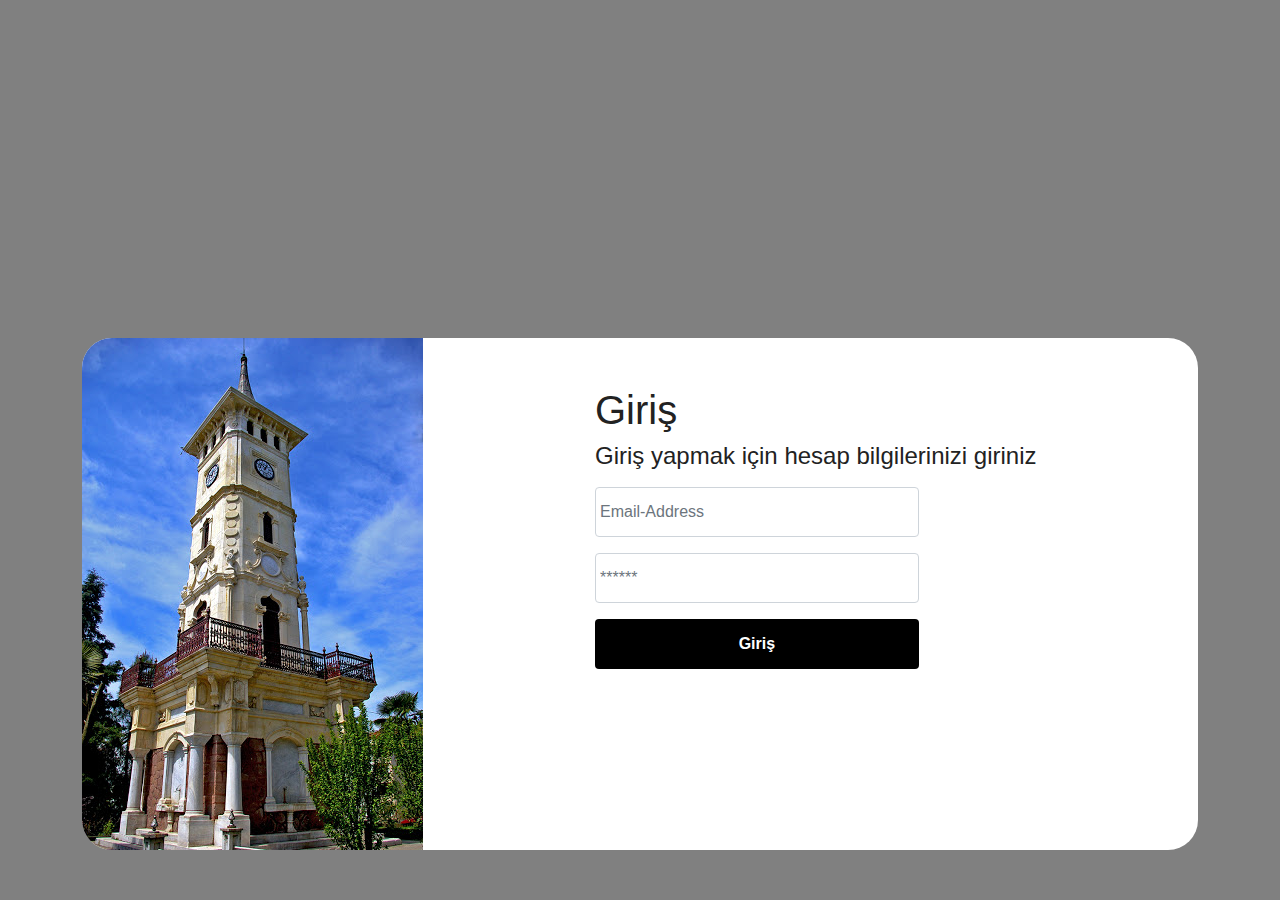
==== giris.html @ bc2b75d5 "5.commit" ====
<!DOCTYPE html>
<html lang="tr">
  <head>
    <meta charset="utf-8">
    <meta name="viewport" content="width=device-width, initial-scale=1.0">
    <link rel="stylesheet" href="CSS/bootstrap.min.css">
    <script src="js/bootstrap.min.js"></script>
    <link rel="stylesheet" href="CSS/main.css">
    <style>
        *{
            padding: 0;
            margin: 0;
            box-sizing: border-box;
        }
        body{
            background: gray;
        }
        .row{
            background: white;
            border-radius: 30px;
        }
        img{
            border-top-left-radius: 30px;
            border-bottom-left-radius: 30px;
        }
        input{
            border: none;
            outline: none;
            height: 50px;
            width: 100%;
            background-color: black;
            color: white;
            border-radius: 4px;
            font-weight: bold;
        }
        input:hover{
            background: white;
            border: 1px solid;
            color: black;
        }
        
    </style>
  </head>
  <body>
    <section class="Form my-4 mx-5">
        <div class="container">
            <div class="row g-0">
                <div class="col-lg-5">
                    <img src="./resimler/saatkulesi_2.jpg" class="img-fluid">
                </div>
                <div class="col-lg-7 px-5 pt-5">
                    <h1>Giriş</h1>
                    <h4>Giriş yapmak için hesap bilgilerinizi giriniz</h4>
                    <form action="kontrol.php" method="POST">
                        <div class="form-row">
                            <div class="col-lg-7">
                                <input type="email" name="email" placeholder="Email-Address" class="form-control my-3 p-1">
                            </div>
                        </div>
                        <div class="form-row">
                            <div class="col-lg-7">
                                <input type="password" name="sifre" placeholder="******" class="form-control my-3 p-1">
                            </div>
                        </div>
                        <div class="form-row">
                            <div class="col-lg-7">
                                <a href="kontrol.php"><input type="submit" value="Giriş" ></a>
                            </div>
                        </div>
                    </form>
                </div>
            </div>
        </div>
    </section>
  </body>
</html>
---- CSS/main.css ----
body {
  margin: 0;
  
  font-family:Arial, Helvetica, sans-serif;
  color: #222;
}
.padding{
  padding-bottom: 20px;
}
.giris,.video{
  width: 75%;
  margin: 0 auto;
  padding-top: 20px;
}
.giris hr ,.video hr, .egitim hr{
  border-top: 2px solid #035e06;
  width: 95%;
  margin-top: .3rem;
  margin-bottom: 20px;
}
.ozgecmis{
  width: 100%;
  margin-top: 20px;
  margin-bottom: 5px;
  margin-right: 20px;
  margin-left: 20px;
}
.fa-code{
  color: #035e06;
}
.fa-bold{
  color: aqua;  
}
.fa-css3{
  color: blue;
}
.fa-code,.fa-bold,.fa-css3{
  font-size: 4em;
  margin:1rem;
}
.fun{
  width: 100%;
  margin-bottom:2rem;
}

ul.topnav {
  list-style-type: none;
  margin: 0;
  padding: 0;
  overflow: hidden;
  background-color: rgb(39, 38, 38);
  position: -webkit-sticky;
  position: sticky;
  top: 0;
}

ul.topnav li {float: left;}

ul.topnav li a {
  display: block;
  color: white;
  text-align: center;
  padding: 14px 16px;
  text-decoration: none;
}

ul.topnav li a:hover:not(.active) {background-color: #111;}

ul.topnav li a.active {background-color: #035e06;
}

ul.topnav li.right {float: right;}

div.header{
    position: -webkit-sticky;
    position: sticky;
    overflow: hidden;
}
footer{
  background-color: #222;
  color: white;
}
.baglanti{
  margin-bottom: -30px;
  margin-top: -20px;
  
}
.baglanti h2{
  margin-left: 30px;
}
.carousel-item{
  height: 32rem;
  background: #777;
  color: white;
  position: relative;
  background-position: center;
  background-size: cover;
}
.container{
  position: absolute;
  bottom: 0;
  left: 0;
  right: 0;
  padding-bottom: 50px;
}
.overlay-image{
  position: absolute;
  bottom: 0;
  left: 0;
  right: 0;
  top: 0;
  background-position:center;
  background-size: cover;
  opacity: 1;
  
}
.havadurumuapp{
  font-family: 'montserrat', sans-serif;
  color: #fff;
  background-image: url("resimler/basketbol.jpg");
  background-position: center;
  background-repeat: no-repeat;
  background-size: cover;
  height: 100vh;
  display: flex;
  flex-direction: column;
  align-items: center;
  text-align: center;
  background: rgba(0,0,0,.7);
}
.havadurumuheader{
  padding: 50px 20px 30px 20px;
}
.havadurumuheader h1{
  font-size: 50px;
  color: #fbb034;
  text-shadow: 1px 3px rgba(0,0,0,.9); 
}  
.havadurumuheader input{
  width: 100%;
  padding: 10px;
  background: transparent;
  border: 0;
  outline: 0;
  border-bottom: 2px solid #fbb034;
  text-align: center;
  font-size: 20px;
  color: #f2f2f2;  
}
.city{
  font-size: 35px;
  font-weight: 500;
  margin-bottom: 10px;
  text-shadow: 1px 3px rgba(0,0,0,.8);
}
.temp{
  font-size: 100px;
  font-weight: 700;
  margin-bottom: 15px;
  text-shadow: 1px 5px rgba(0,0,0,1);  
}
.desc{
  font-size: 25px;
  font-style: italic;
  margin-bottom: 10px;
  text-shadow: 1px 3px rgba(0,0,0,.8);
}
.city{
  font-size: 24px;
  text-shadow: 1px 3px rgba(0,0,0,.8);
}
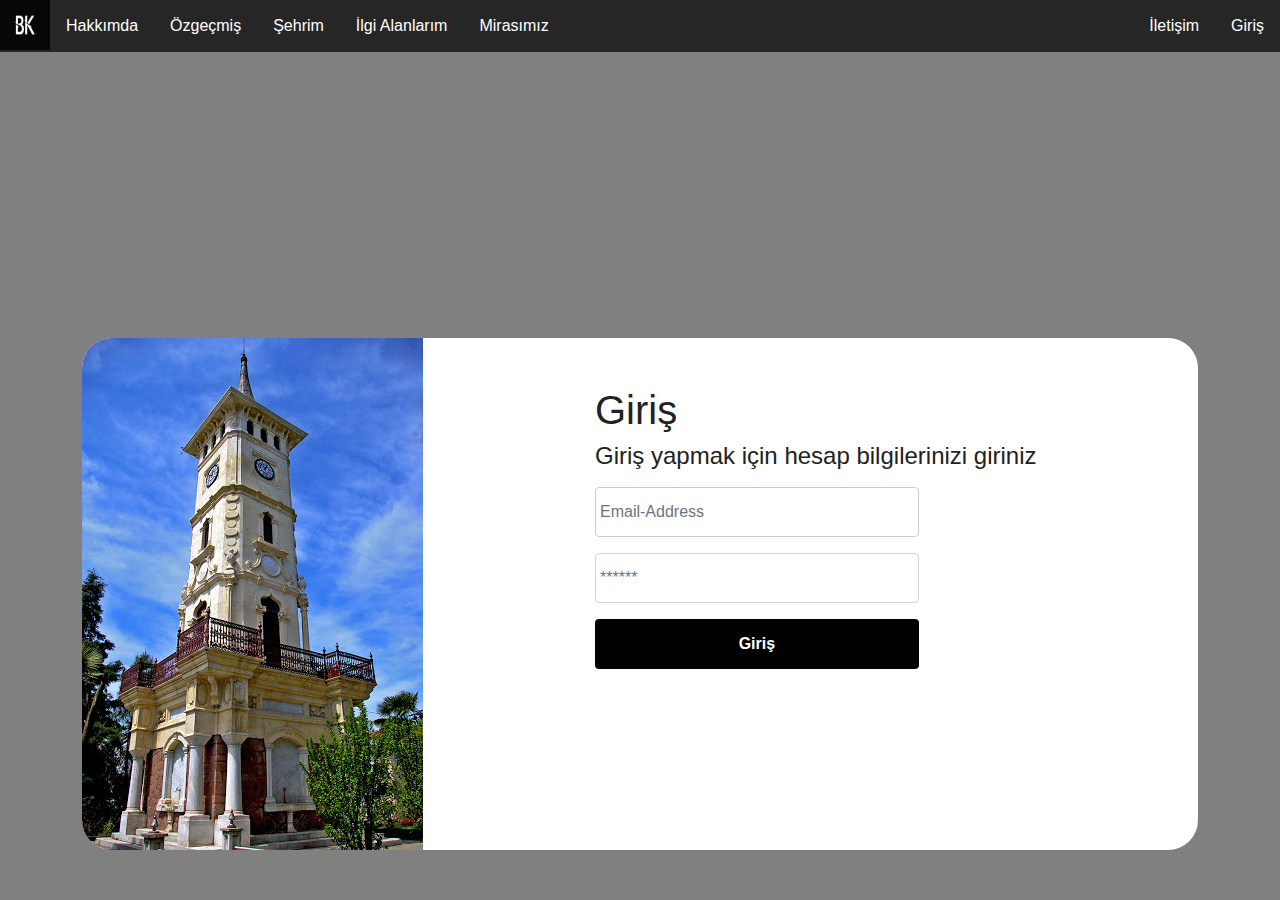
==== commit f445edb8: "commit 6" ====
--- a/giris.html
+++ b/giris.html
@@ -6,6 +6,7 @@
     <link rel="stylesheet" href="CSS/bootstrap.min.css">
     <script src="js/bootstrap.min.js"></script>
     <link rel="stylesheet" href="CSS/main.css">
+    <link rel="icon" href="resimler/BK_logo.ico" type="image/x-icon">
     <style>
         *{
             padding: 0;
@@ -19,7 +20,7 @@
             background: white;
             border-radius: 30px;
         }
-        img{
+        #resim{
             border-top-left-radius: 30px;
             border-bottom-left-radius: 30px;
         }
@@ -42,11 +43,21 @@
     </style>
   </head>
   <body>
+    <ul class="topnav">
+        <li class="active"><img src="resimler/BK_logo.jpg" alt="Burak Kozluca" width="50px" height="50px"></li>
+        <li><a href="index.html">Hakkımda</a></li>
+        <li><a href="ozgecmis.html">Özgeçmiş</a></li>
+        <li><a href="sehrim.html">Şehrim</a></li>
+        <li><a href="ilgialan.html">İlgi Alanlarım</a></li>
+        <li><a href="saatkulesi.html">Mirasımız</a></li>
+        <li class="right"><a href="giris.html">Giriş</a></li>
+        <li class="right"><a href="iletisim.html">İletişim</a></li>
+        </ul>
     <section class="Form my-4 mx-5">
         <div class="container">
             <div class="row g-0">
                 <div class="col-lg-5">
-                    <img src="./resimler/saatkulesi_2.jpg" class="img-fluid">
+                    <img src="./resimler/saatkulesi_2.jpg" id="resim" class="img-fluid">
                 </div>
                 <div class="col-lg-7 px-5 pt-5">
                     <h1>Giriş</h1>
--- a/CSS/main.css
+++ b/CSS/main.css
@@ -115,59 +115,183 @@
   opacity: 1;
   
 }
-.havadurumuapp{
-  font-family: 'montserrat', sans-serif;
-  color: #fff;
-  background-image: url("resimler/basketbol.jpg");
-  background-position: center;
-  background-repeat: no-repeat;
-  background-size: cover;
-  height: 100vh;
+
+.iletisim_formu * {box-sizing: border-box;}
+
+.iletisim_formu input[type=text], select, textarea {
+  width: 100%;
+  padding: 12px;
+  border: 1px solid #ccc;
+  border-radius: 4px;
+  box-sizing: border-box;
+  margin-top: 6px;
+  margin-bottom: 16px;
+  resize: vertical;
+}
+.iletisim_formu input[type=radio],input[type=checkbox],input[type=number],input[type=tel],input[type=email]{
+  border: 1px solid #ccc;
+  border-radius: 4px;
+  box-sizing: border-box;
+  margin-top: 6px;
+  margin-bottom: 16px;
+  resize: vertical;
+  padding: 12px;
+}
+.iletisim_formu input[type=submit],input[type=reset],#btn_iletisim {
+  background-color: #04AA6D;
+  color: white;
+  padding: 12px 20px;
+  border: none;
+  border-radius: 4px;
+  cursor: pointer;
+}
+
+.iletisim_formu input[type=submit]:hover,input[type=reset]:hover,#btn_iletisim:hover {
+  background-color: #45a049;
+}
+
+.iletisim_formu .container {
+  border-radius: 5px;
+  background-color: #f2f2f2;
+  padding: 20px;
+  position: sticky;
+}
+.iletisim_formu h3{
+  padding-left: 40%;
+}
+.wrapper {
+  width: 80%;
+  position: absolute;
+  left: 50%;
+  transform: translateX(-50%);
+}
+
+.statistic {
+  width: 100%;
+}
+
+.total_case_box {
+  background-color: #fafafa;
+  box-shadow: 2px 2px 8px rgba(30,30,30,.2);
+  margin: 10px 15px;
+  padding: 15px 0;
+  text-align: center;
+  text-transform: uppercase;
+}
+
+.total_case_box p {
+  font-size: 3rem;
+}
+
+.wrapper .box_wrapper {
   display: flex;
-  flex-direction: column;
-  align-items: center;
-  text-align: center;
-  background: rgba(0,0,0,.7);
-}
-.havadurumuheader{
-  padding: 50px 20px 30px 20px;
-}
-.havadurumuheader h1{
-  font-size: 50px;
-  color: #fbb034;
-  text-shadow: 1px 3px rgba(0,0,0,.9); 
-}  
-.havadurumuheader input{
-  width: 100%;
-  padding: 10px;
-  background: transparent;
-  border: 0;
-  outline: 0;
-  border-bottom: 2px solid #fbb034;
-  text-align: center;
-  font-size: 20px;
-  color: #f2f2f2;  
-}
-.city{
-  font-size: 35px;
-  font-weight: 500;
-  margin-bottom: 10px;
-  text-shadow: 1px 3px rgba(0,0,0,.8);
-}
-.temp{
-  font-size: 100px;
-  font-weight: 700;
-  margin-bottom: 15px;
-  text-shadow: 1px 5px rgba(0,0,0,1);  
-}
-.desc{
-  font-size: 25px;
-  font-style: italic;
-  margin-bottom: 10px;
-  text-shadow: 1px 3px rgba(0,0,0,.8);
-}
-.city{
-  font-size: 24px;
-  text-shadow: 1px 3px rgba(0,0,0,.8);
-}
-
+  flex-wrap: nowrap;
+  flex-direction: row;
+}
+
+.box_wrapper .box {
+  background-color: #fafafa;
+  box-shadow: 2px 2px 8px rgba(30,30,30,.2);
+  margin: 10px 15px;
+  width:25%;
+  text-align: center;
+  padding: 15px 0;
+  border-radius: 8px;
+  text-transform: uppercase;
+}
+
+.box_wrapper .box p {
+  font-size: 2.5rem;
+}
+
+/*Styiling the table*/
+table {
+  width: 100%;
+  padding: 15px 10px;
+  margin: 10px 0;
+  text-align: center;
+  border-spacing: 0;
+}
+
+tr:first-child {
+  background-color: #37474f;
+  color: #fafafa;
+  text-transform: uppercase;
+  position: -webkit-sticky;
+  position: sticky;
+  top: 0;
+  z-index: 1;
+}
+
+th {
+  padding: 15px 0;
+  border: none;
+  border-spacing: 0;
+  cursor: default;
+}
+
+th:not(:first-child) {
+  cursor: n-resize;
+}
+
+tr:nth-child(even) {
+  background-color: #fafafa;
+}
+
+tr:nth-child(odd) {
+  background-color: #424242;
+  color: #fafafa;
+}
+
+tr td {
+  padding: 15px 0;
+}
+
+tr td:first-of-type {
+  position: relative;
+}
+
+tr td:first-of-type::before {
+  counter-increment: raw;
+  content: counter(raw);
+  position: absolute;
+  left: 4px;
+  opacity: .5;
+}
+
+@media (max-width: 1024px) {
+  h2 {
+    font-size: 0.6rem;
+  }
+  th {
+    font-size: 0.6rem;
+  }
+  td {
+    font-size: 0.8rem;
+  }
+  .total_case_box p {
+    font-size: 1.5rem;
+  }
+  .box_wrapper .box p {
+    font-size: 1rem;
+  }
+  .wrapper{
+    width: 100%;
+  }
+  .total_case_box {
+    box-shadow: 2px 2px 8px rgba(30,30,30,.2);
+    margin: 0;
+    padding: 15px 0;
+  }
+  .box_wrapper .box {
+    margin: 0;
+    border-radius: 0;
+    box-shadow: none;
+    padding: 7px 0;
+  }
+  table {
+    padding: 0;
+    margin: 0;
+  }
+}
+
